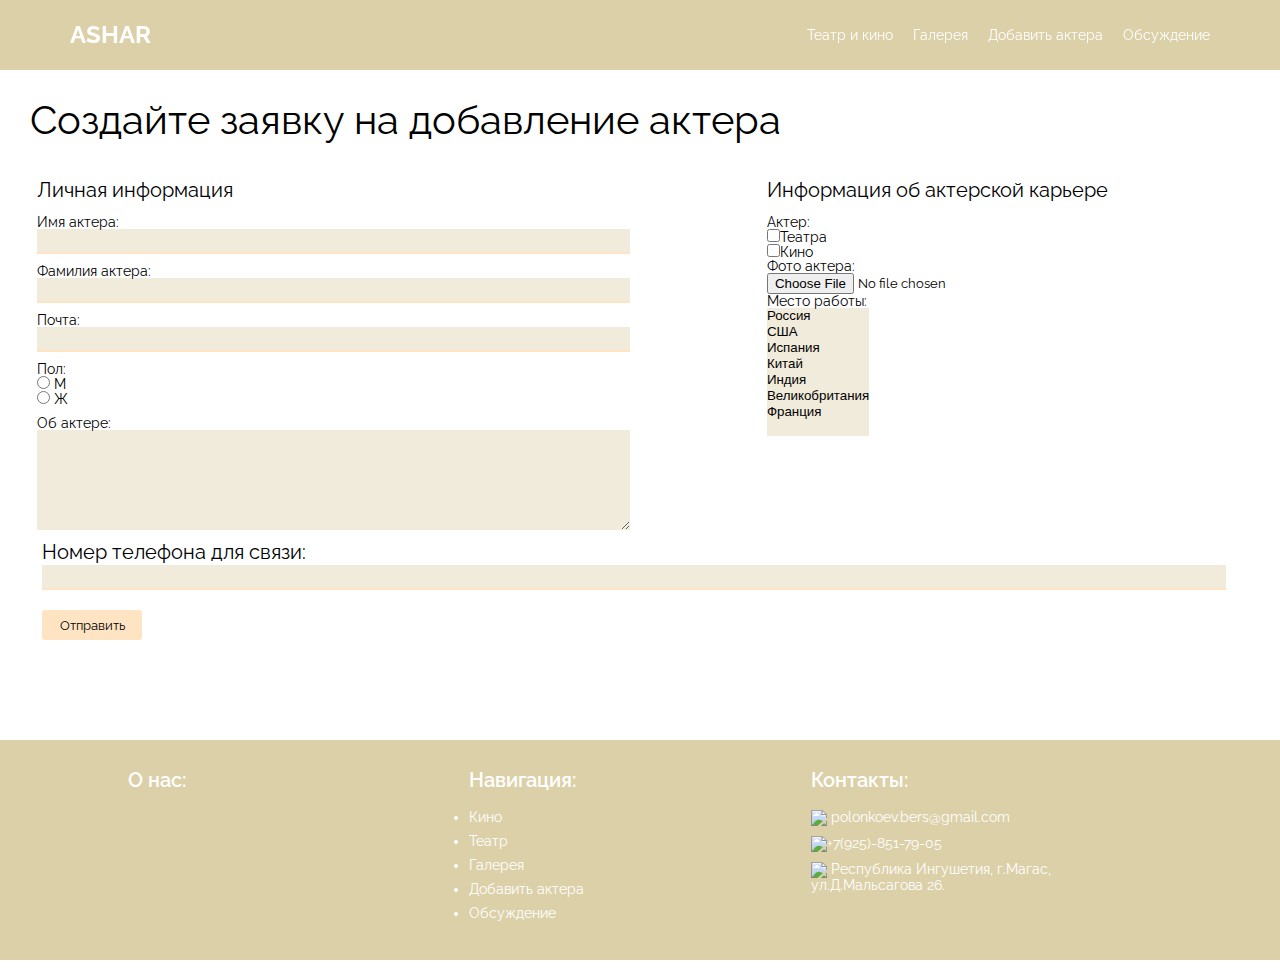
==== addActor.html @ 33b141ce "Course" ====
<!DOCTYPE html>
<html lang="en">

<head>
    <meta charset="UTF-8">
    <meta http-equiv="X-UA-Compatible" content="IE=edge">
    <meta name="viewport" content="width=device-width, initial-scale=1.0">

    <link rel="stylesheet" href="css/reset1.css">
    <link rel="stylesheet" href="css/style1.css">
    <link rel="stylesheet" href="css/form.css">
    <title>Ad actor:</title>
</head>

<body>
    <header class="header">
        <div class="header__container">
            <a href="" class="header__logo">ashar</a>
            <div class="header__menu menu">
                <div class="menu__icon">
                    <span></span>
                </div>
            </div>
            <nav class="menu__body">
                <ul class="menu__list">
                    <li><a data-goto=".content__h1.movies" href="movie.html" class="menu__link">Театр и кино</a></li>
                    <li><a data-goto=" " href="gallery.html" class="menu__link">Галерея</a></li>
                    <li><a data-goto=" " href="addActor.html" class="menu__link">Добавить актера</a></li>
                    <li><a data-goto=" " href="discussion.html" class="menu__link">Обсуждение</a></li>
                </ul>
            </nav>
        </div>
    </header>

    <main class="main">
        <div class="container">
            <div class="content">
                <h2>Создайте заявку на добавление актера</h2>
                <form action="#" class="form1" method="get" enctype="multipart/form-data" id="form">

                    <fieldset class="block1">

                        <legend>Личная информация</legend>
                        <div>
                            <label for="fio">Имя актера:</label>
                            <br>
                            <input autocomplete="off" required type="text" name="fio" placeholder="">
                        </div>
                        <div>
                            <label for="fio">Фамилия актера:</label>
                            <br>
                            <input autocomplete="off" required type="text" id="fio" name="fio" placeholder="">
                        </div>

                        <div>
                            <label autocomplete="off" for="email">Почта:</label>
                            <br>
                            <input autocomplete="off" required type="email" id="email" name="email">
                        </div>

                        <div>Пол:<br>
                            <input required type="radio" id="cb1" name="gender">
                            <label for="cb1">М</label>
                            <br>
                            <input required type="radio" id="cb2" name="gender">
                            <label for="cb2">Ж</label>
                        </div>
                        <p>Об актере:</p>
                            <textarea name="text_about_actor" cols="30" rows="10" maxlength="1000" minlength="50"
                                required></textarea>

                    </fieldset>
                    <fieldset class="block2">
                        <legend>Информация об актерской карьере</legend>
                        <p>Актер:</p>
                        <p><input type="checkbox" name="type_actor">Театра</p>
                        <p><input type="checkbox" name="type_actor2">Кино</p>

                        <p>Фото актера:</p>
                            <input type="file" name="photo">

                        <p>Место работы:</p>  
                            <select multiple required size="8" name="counry">
                                <option value="russia">Россия</option>
                                <option value="USA">США</option>
                                <option value="Spain">Испания</option>
                                <option value="china">Китай</option>
                                <option value="india">Индия</option>
                                <option value="UK">Великобритания</option>
                                <option value="France">Франция</option>
                            </select>
                    </fieldset>
                    <div class="block3">
                        <p>Номер телефона для связи:</p>
                        <input autocomplete="off" required type="tel" name="tel" pattern="[/+]*[0-9]+">

                        <br>
                        <button type="submit">Отправить</button>
                    </div>
                </form>
            </div>
        </div>
    </main>

    <footer class="footer">
        <div class="container">
            <div class="about__us">
                <h2>О нас:</h2>
                <p></p>

            </div>
            <div class="navbar">
                <h2>Навигация:</h2>
                <li><a data-goto=".mySwiper_6" href="#" class="menu__link">Кино</a></li>
                <li><a data-goto=" " href="#" class="menu__link">Театр</a></li>
                <li><a data-goto=" " href="#" class="menu__link">Галерея</a></li>
                <li><a data-goto=" " href="#" class="menu__link">Добавить актера</a></li>
                <li><a data-goto=" " href="#" class="menu__link">Обсуждение</a></li>
            </div>




            <div class="contacts">
                <h2>Контакты:</h2>
                <div class="soc__networks">
                    <div class="item">
                        <a href="mailto:polonkoev.bers@gmail.com">
                            <img src="sources/logo/mail.jpeg" height="12"> polonkoev.bers@gmail.com
                        </a>
                    </div>
                    <div class="item">
                        <a href="tel: +79258517903">
                            <img src="sources/logo/tel.png" height="12">+7(925)-851-79-05
                        </a>
                    </div>
                    <div class="item">
                        <a
                            href="https://yandex.ru/maps/213/moscow/house/ulitsa_baryshikha_12/Z04YdQFgSkQEQFtvfXR1cXxrZw==/?ll=37.360313%2C55.840083&z=15">
                            <img src="sources/logo/geo.png" height="12"> Республика Ингушетия, г.Магас,
                            ул.Д.Мальсагова
                            26.
                        </a>
                    </div>
                    <div class="item"></div>
                    <div class="item"></div>
                </div>
                <div class="adress"></div>

            </div>
        </div>
    </footer>
</body>
<script src="js/script.js"></script>

</html>
---- css/reset1.css ----
/*Обнуление*/
*{
	padding: 0;
	margin: 0;
	border: 0;
}
*,*:before,*:after{
	-moz-box-sizing: border-box;
	-webkit-box-sizing: border-box;
	box-sizing: border-box;
}
:focus,:active{outline: none;}
a:focus,a:active{outline: none;}

nav,footer,header,aside{display: block;}

html,body{
	height: 100%;
	width: 100%;
	font-size: 100%;
	line-height: 1;
	font-size: 14px;
	-ms-text-size-adjust: 100%;
	-moz-text-size-adjust: 100%;
	-webkit-text-size-adjust: 100%;
}
input,button,textarea{font-family:inherit;}

input::-ms-clear{display: none;}
button{cursor: pointer;}
button::-moz-focus-inner {padding:0;border:0;}
a, a:visited{text-decoration: none;}
a:hover{text-decoration: none;}
ul li{list-style: none;}
img{vertical-align: top;}

h1,h2,h3,h4,h5,h6{font-size:inherit;font-weight: 400;}
/*--------------------*/

.bigred{
	font-size: 20px;
	color: red;
}
---- css/style1.css ----
@import url('https://fonts.googleapis.com/css2?family=Raleway:ital,wght@1,500&display=swap');

body{
    font-family: 'Raleway', sans-serif;
    color: black;
}

body._lock{
    overflow: hidden;
}


header{
    position: fixed;
    top: 0;
    left: 0;
    width: 100%;
    z-index: 10;
    min-height: 70px;
    max-height: 3vh;
    background-color: rgba(181, 156, 75, 0.477);
    margin-bottom: 70px;
}

.header__container{
    max-width: 1200px;
    margin: 0px auto;
    display: flex;
    padding: 0px 30px;
    align-items: center;
    justify-content: space-between;
    min-height: 70px;    
}

.header__logo{
    text-transform: uppercase;
    font-weight: bold;
    font-size: 24px;
    color: #fff;
}

.footer{
    flex: 0 0 auto;
    width: 100%;
    background-color: rgba(181, 156, 75, 0.477);
    padding: 30px 0;
    margin-top: 30px;
}

.footer a{
    color: #fff;
}

.footer .container{
    width: 80%;
    display: grid;
    grid-template-columns: 1fr 1fr 1fr;
    
    color: #fff;
}

.footer h2{
    font-size: 20px;
    margin-bottom: 20px;
    font-weight: 600;
}
.footer li,
.footer .item{
    margin-bottom: 10px;
}
.menu__list > li{
    position: relative;
    margin: 0px 0px 0px 20px;
}

.menu__list > li:hover{
    text-decoration: underline;
}

.menu__link{
    color: white;
    font-style: 18px;
}

.menu__icon{
    display: none;
}

@media (min-width: 767px){
    .menu__list{
        display: flex;
        align-items: center;
    }
    .menu_list > li{
        padding: 10px 0;
    }
}


@media (max-width: 767px){
    .header__logo{
        z-index: 5;
    }
    .menu__icon{
        z-index: 5;
        display: block;
        position: relative;
        width: 30px;
        height: 18px;
        cursor: pointer;
    }

    .menu__icon span,
    .menu__icon::before,
    .menu__icon::after{
        left: 0;
        position: absolute;
        height: 10%;
        width: 100%;
        transition: all .3s ease 0s;
        background-color: #fff;

    }

    .menu__icon::before,
    .menu__icon::after{
        content: "";
    }

    .menu__icon::before{
        top: 0;
    }

    .menu__icon::after{
        bottom: 0;
    }

    .menu__icon span{
        top: 50%;
        transform: scale(1) translate(0px, -50%);
    }

    .menu__icon._active span{
        transform: scale(0) translate(0px, -50%);
    }

    .menu__icon._active::before{
        top: 50%;
        transform: rotate(-45deg) translate(0px, -50%);
    }

    .menu__icon._active::after{
        bottom: 50%;
        transform: rotate(45deg) translate(0px, 50%);
    }

    .menu__body{
        position: fixed;
        top: 0;
        left: -100%;
        width: 100%;
        height: 100%;
        background-color: rgba(0,0,0,0.9);
        padding: 100px 30px 30px 30px;

        transition: left .3s ease 0s;
        overflow: auto;
    }


    .menu__body._active{
        left: 0;
    }

    .menu__body::before{
        content:"";
        position: fixed;
        width: 100%;
        top: 0;
        left: 0;
        height: 70px;
        background-color: rgba(181, 156, 75, 0.477);
        z-index: 5;
    }

    .menu__list > li{
        margin: 0px 0px 30px 0px;
    }

    .menu_list > li:last-child{
        margin-bottom: 0;
    }

    .menu__link{
        font-size: 24px;
    } 



    .actor{
        display: flex;
        flex-direction: column;
        flex-wrap: wrap;
    }

    .about__actor{
        width: 100%;
    }
    .about__all{
        width: 100%;
        display: flex;
        justify-content: space-around;
    }

    .info__bar{
        min-height: 200px;
        background-image: url(../sources/img/backImg-Copy.jpg);
        background-size: 100% auto;
    }



    .footer .container{
        grid-template-columns: 1fr;
    }
}
















.container {
    width: 100%;
    max-width: 1985px;
    margin: 0 auto;
    height: 100%;
    
}


.main{
    margin-top: 70px;
    width: 100%;
    /* padding: 0 5vh; */
}

.content__h1{
    font-size: 60px;
    text-align: center;
    margin-top: 30px;
    text-decoration: underline;
}


.info__bar{
    min-height: 450px;
    max-height: 500px;
    margin-top: 100px;
    /* background-color: aqua; */
    /* opacity: 0.5; */

    background-image: url("../sources/img/backImg.jpg");
    background-size:100% auto ;
    background-repeat: no-repeat;
    text-align: right;
    font-size: 25px;
    line-height: 2;
    font-weight: bold;
    color: #fff;
    overflow: hidden;
}

.info__bar > p{
    font-size: 25px;
}

.info__bar > h2{
    font-size: 30px;
}





.swiper{
    z-index: 2;
    width: 45vh;
    height: 100%;
    margin: 0 50px;

}

.swiper_locked{
    z-index: -20;
}

.swiper-slide{
    text-align: center;
    font-size: 18px;
    /* background-color: aliceblue; */
    display: flex;
    justify-content: center;
    align-items: center;
    
    border: hidden;
    border-radius: 15px;
    
}
.swiper-slide img{
    height: 65vh;
    width: 100%;
    border: hidden;
    border-radius: 15px;
    object-fit: cover;
}
  
.swiper-slide .description{
    padding: 5px;
    border: hidden;
    width: 80%;
    border-radius: 15px;
    background-color: rgba(255,255,255,0.5);
    position: absolute;
    
    bottom: 8%;
}

.swiper-slide .description__top{
    margin-bottom: 10%;
    
}

.swiper-slide .description__more{
    text-decoration: underline;
}

.swiper-slide .to_blur{
    filter: blur(15px);
}
  
.swiper-button-next, .swiper-rtl .swiper-button-prev{
    right: -20px !important;
    width: 50%;
    margin-top: 40%;
    /* left: auto; */
  
}
.swiper-button-prev, .swiper-rtl .swiper-button-next{
    left: -20px !important;
    width: 50%;
    margin-top: 40%;
    /* right: auto; */
}
  
.swipe_main{
    margin-top: 10vh;
}
  
.button{
    opacity: 0;
}
  
.content .swiper_wrapper{
    display: flex;
    width: 100%;
    justify-content: space-around;
    flex-wrap: wrap;
    padding: 0 15px;
    padding-bottom: 20px;
}

.content__h1.movies, .swiper_wrapper{
    background-color: rgba(173, 216, 230,0.5);
}
  
@media (max-width: 600px) {
    .button{
        opacity: 0;
    }
}

.theatre__wrapper{
    display: grid;
}

.theatre__wrapper .img__wrapper{
    height: 65vh;
}

.theatre__wrapper img{
    height: 100%;
}

.theatre__wrapper .actor{
    margin-top: 70px;
    width: 70%;
    display: flex;
    justify-content: space-around;
}

.actor:nth-child(odd){
    flex-direction: row-reverse;
}

.actors{
    display: flex;
    flex-direction: column;
    align-items:center;
}

.actor{
    display: flex;
    grid-template-columns: space-around;
}

.about__actor{
    width: 50%;   
    display: grid;
    grid-template-columns: 1fr 1fr;
    grid-template-rows: 90px auto;
}

.about__actor .name__theatre{
    grid-column: 1/3;
    grid-row: 1;
}

.about__actor .bio__theatre{
    grid-column: 1/1;
    grid-row: 2;
}

.about__actor .rewards__theatre{

    grid-column: 2/2;
    grid-row: 2;
    width: 100%;
}


.about__actor h2{
    font-size: 50px;
    margin-bottom: 20px;
}

.about__actor h3{
    font-size: 30px;
    margin-bottom: 20px;
}

.bio__theatre{
    display: flex;
    flex-direction: row;
    margin-right: 10px;
}

.about__all{
    display: flex;
    justify-content: start;
    text-align: center;
    margin-bottom: 10px;
}


.about__all > div{
    
    margin-right: 20%;
}

.about__right{
    text-align: left;
}



/* Модалные окна */

.btn {
	border: none;
	cursor: pointer;
	background-color: #000;
    font-size: 18px;
	/* color: #fff; */
	/* padding: 10px; */
}

.modal-overlay {
	position: fixed;
	left: 0;
	top: 0;
	right: 0;
	bottom: 0;
	background-color: rgba(0, 0, 0, 0.7);
	display: flex;
	align-items: center;
	justify-content: center;
	height: 100vh;
	width: 100%;
	opacity: 0;
	visibility: hidden;
	transition: all 0.3s ease-in-out;
}

.modal {
	/* background-color: #fff; */
	width: 80%;
	height: 80%;
	display: flex;
	align-items: center;
	justify-content: center;
	display: none;
    




}

.modal__content{
    background-color: #fff;
    width: 100%;
    height: 100%;
    border: none;
    border-radius: 15px;

    display: flex;
}

.img__modal__wrap{
    height: 100%;
    width: 33%;
}

.img__modal__wrap img{
    height: 100%;   
    width: 100%; 
    border: none;
    border-top-left-radius: 15px;
    border-bottom-left-radius: 15px;
}

.modal-overlay--visible {
	opacity: 1;
	visibility: visible;
	transition: all 0.3s ease-in-out;
}

.modal--visible {
	display: block;
}

.modal__info{
    height: 100%;
    width: 67%;
    
}

.modal__h1{
    text-align: center;
    font-size: 50px;
    margin-bottom: 30px;
    margin-top: 30px;
}

.bio__wrapper{
    display: flex;
    height: 70%;

}

.bio{
    height: 100%;
    width: 60%;
    display: flex;
    justify-content: space-around;
    margin: 15px;
    
    border-right: solid #000;
}

.bio__wrapper p{
    line-height: 2.5;
    font-size: 17px;
    
}

.bio__wrapper p::first-line{
    font-size: 30px;
}

.pre, .post{
    margin-top: 15px;
}

.rewards{
    height: 100%;
    width: 40%;
    /* background-color: gray; */

    margin-top: 30px;
    padding-right: 40px;
}
---- css/form.css ----
.forms{
	background: rgba(181, 156, 75, 0.2);
	margin-top: 30px;
	color: white;
}
.form1{
	display: grid;
	grid-template-columns: 60% 40%;
	grid-template-rows: 1tr auto;
	grid-template-areas: "block1 block2" "block3 block3";

}
.form1[type="radio"]{
	background-color: rgba(181, 156, 75, 0.2);

}
.form1 input[type="checkbox"]{
	background-color: rgba(181, 156, 75, 0.2);

}

.form1 select{
	background-color: rgba(181, 156, 75, 0.2);
	color: black;
	border-color: bisque;
	border-radius: 0;
	border-width: 2px;

}

.form1 input[type="file"]:hover{
	cursor: pointer;
}

.form1 select option:checked{
	background-color: #008080;
	margin: 1px;

	color: black;

}
.form1 .block3{
	margin-left: 1%;
}
.form1 .block3 p{
    margin-top: 10px;
	margin-bottom: 3px;
    font-size: 20px;
}

.form1 .block3 button{
	margin-top: 20px;
	margin-bottom: 30px;
	height: 30px;
	width: 100px;
	background-color: bisque;
	border-style: none;
	border-radius: 3px;
}
.form1 .block1,
.form1 .block2{
	width: 90%;
	margin-left: 1%;

}
.form1 .block2{
	margin-right: 2%;
	
	border-color: bisque;
}
.forms h2{
	text-align: center;
}




.form1 .block1{
	grid-area: block1;
	border-color: bisque;
	
	
}

.form1 .block2{
	grid-area: block2;


}

.form1 .block3{
	grid-area: block3;
}

.form1 input[type="tel"],
.form1 input[type="password"]
{
	border: none;
	border-bottom: 2px solid bisque;
	background-color:rgba(181, 156, 75, 0.2);
	color: white;
	transition: 0.5s;
	height: 25px;
	width: 98%;
}

.form1 input[type="text"],
.form1 input[type="email"]
{
	border: none;
	border-bottom: 2px solid bisque;
	background-color:rgba(181, 156, 75, 0.2);
	color: white;
	transition: 0.7s;
	height: 25px;
	width: 90%;
}
.form1 input[type="password"],
.form1 input[type="text-align"]
{
	transition-duration: 0.7s;
}
form input:focus,textarea:focus{
	background-color: white;
	
}
.form1 textarea{
	width: 90%;
	height: 100px;
	background-color:rgba(181, 156, 75, 0.2);
	border-color: bisque;
	border-width: 2px;
	color: white;
	transition: 0.7s;

}
.form1 textarea:focus{
	
	background-color: bisque;
	border-width: 2px;
	color: black;


}
.form1 input[type="tel"]:focus,
.form1 input[type="password"]:focus,
.form1 input[type="text"]:focus,
.form1 input[type="email"]:focus
{
	border: none;
	border-bottom: 2px solid bisque;
	background-color:bisque;
	color: black;
}
@media (max-width: 1001px) and (min-width: 770px){
	.form1{
		
		grid-template-columns: 47% 47% ;
	}
	.content1{
		grid-template-columns: 1fr 1fr;
		grid-template-rows: auto auto;
		grid-template-areas: "log not" "nav nav" ;

	}
	aside{
		font-size: 23px;
	}
	.log{
		grid-area: log;
	}
	.notif{
		grid-area: notif;
	}
	.content{
		
		grid-area: nav;
		width: 97%;

	}
	.content div{
		margin-left: 50%;
		width: 555px;
		transform: translateX(-50%);
	}
}

.content{
    padding: 30px;
}

.content h2{
    font-size: 40px;
    margin-bottom: 40px;
}


legend{
    font-size: 20px;
    margin-bottom: 15px;
}

form div{
    margin-bottom: 10px;
}
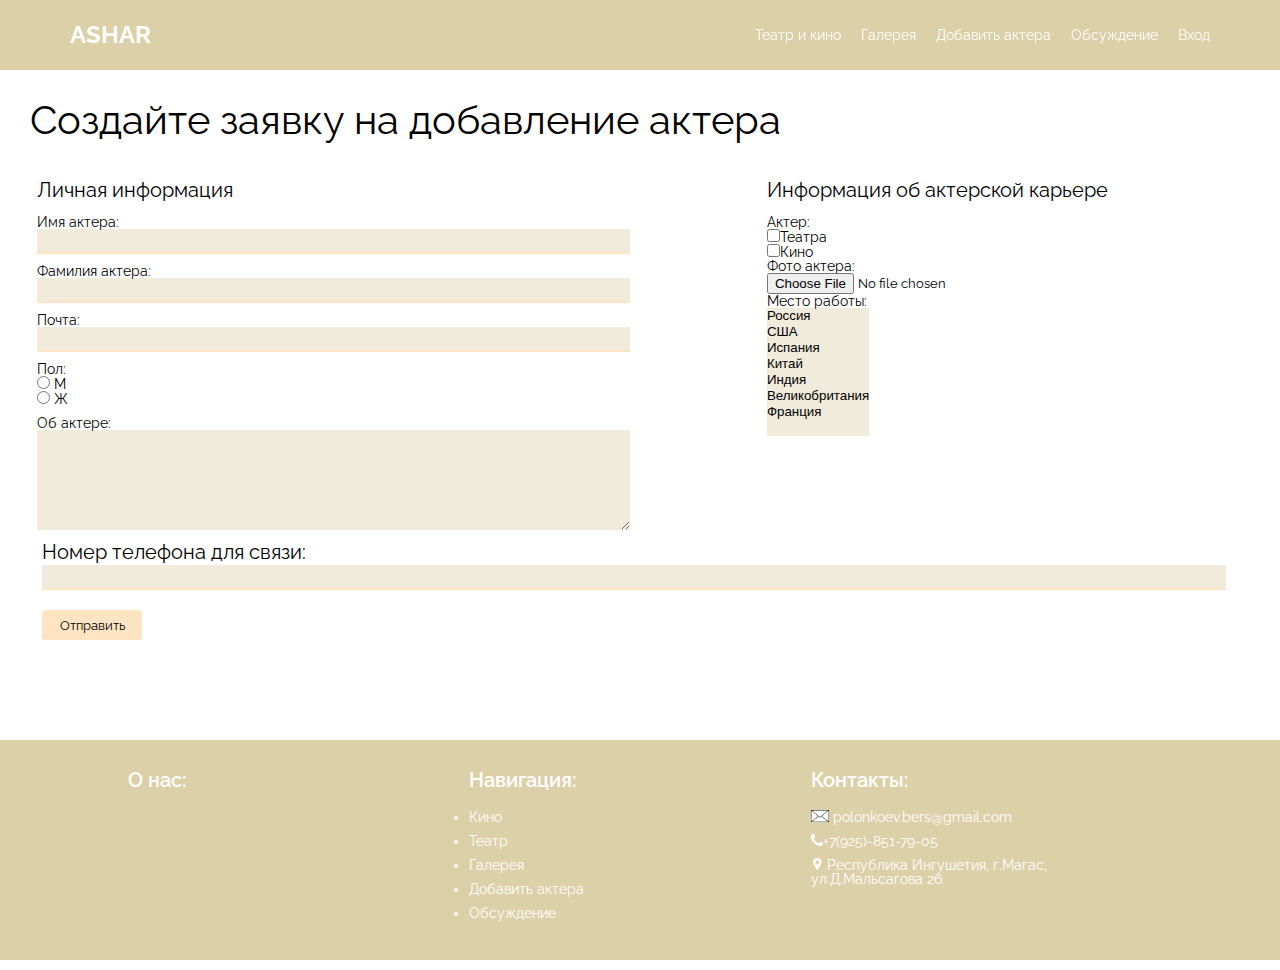
==== commit 17d2df85: "Commit 4" ====
--- a/addActor.html
+++ b/addActor.html
@@ -13,7 +13,7 @@
 </head>
 
 <body>
-    <header class="header">
+    <header class="header" >
         <div class="header__container">
             <a href="" class="header__logo">ashar</a>
             <div class="header__menu menu">
@@ -23,10 +23,11 @@
             </div>
             <nav class="menu__body">
                 <ul class="menu__list">
-                    <li><a data-goto=".content__h1.movies" href="movie.html" class="menu__link">Театр и кино</a></li>
+                    <li><a data-goto=".content__h1.movies" href="index.html" class="menu__link">Театр и кино</a></li>
                     <li><a data-goto=" " href="gallery.html" class="menu__link">Галерея</a></li>
                     <li><a data-goto=" " href="addActor.html" class="menu__link">Добавить актера</a></li>
                     <li><a data-goto=" " href="discussion.html" class="menu__link">Обсуждение</a></li>
+                    <li><a data-goto=" " href="login.html" class="menu__link">Вход</a></li>
                 </ul>
             </nav>
         </div>
--- a/css/style1.css
+++ b/css/style1.css
@@ -39,6 +39,10 @@
     color: #fff;
 }
 
+.footer .about__us{
+    width: 50%;
+}
+
 .footer{
     flex: 0 0 auto;
     width: 100%;
@@ -94,6 +98,11 @@
     .menu_list > li{
         padding: 10px 0;
     }
+
+    .actor:nth-child(odd){
+        flex-direction: row-reverse;
+    }
+
 }
 
 
@@ -180,6 +189,7 @@
         left: 0;
         height: 70px;
         background-color: rgba(181, 156, 75, 0.477);
+
         z-index: 5;
     }
 
@@ -203,8 +213,11 @@
         flex-wrap: wrap;
     }
 
+
     .about__actor{
         width: 100%;
+        display: grid;
+        grid-template-columns: 1fr;
     }
     .about__all{
         width: 100%;
@@ -324,7 +337,8 @@
     border-radius: 15px;
     object-fit: cover;
 }
-  
+ 
+
 .swiper-slide .description{
     padding: 5px;
     border: hidden;
@@ -337,7 +351,9 @@
 }
 
 .swiper-slide .description__top{
-    margin-bottom: 10%;
+    margin-bottom: 15%;
+    max-height: 75%;
+    overflow: hidden;
     
 }
 
@@ -404,14 +420,13 @@
 
 .theatre__wrapper .actor{
     margin-top: 70px;
-    width: 70%;
+    width: 100%;
     display: flex;
     justify-content: space-around;
-}
-
-.actor:nth-child(odd){
-    flex-direction: row-reverse;
-}
+    background-color: rgb(161, 214, 214);
+}
+
+
 
 .actors{
     display: flex;
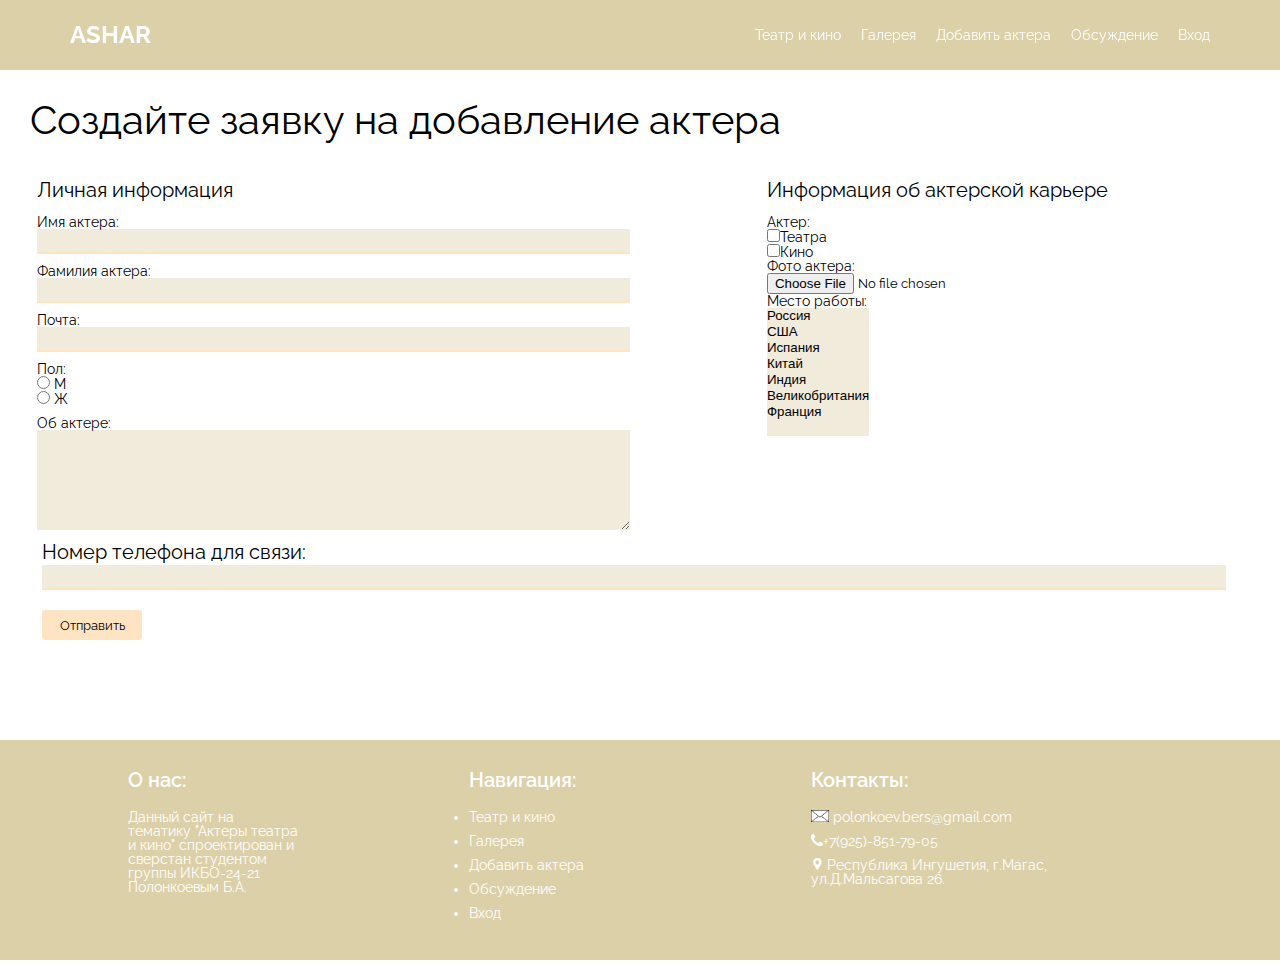
==== commit 8d14d974: "Commit 4" ====
--- a/addActor.html
+++ b/addActor.html
@@ -107,21 +107,17 @@
         <div class="container">
             <div class="about__us">
                 <h2>О нас:</h2>
-                <p></p>
+                <p>Данный сайт на тематику "Актеры театра и кино" спроектирован и сверстан студентом группы ИКБО-24-21 Полонкоевым Б.А.</p>
 
             </div>
             <div class="navbar">
                 <h2>Навигация:</h2>
-                <li><a data-goto=".mySwiper_6" href="#" class="menu__link">Кино</a></li>
-                <li><a data-goto=" " href="#" class="menu__link">Театр</a></li>
-                <li><a data-goto=" " href="#" class="menu__link">Галерея</a></li>
-                <li><a data-goto=" " href="#" class="menu__link">Добавить актера</a></li>
-                <li><a data-goto=" " href="#" class="menu__link">Обсуждение</a></li>
+                <li><a data-goto=".content__h1.movies" href="index.html" class="menu__link">Театр и кино</a></li>
+                <li><a data-goto=" " href="gallery.html" class="menu__link">Галерея</a></li>
+                <li><a data-goto=" " href="addActor.html" class="menu__link">Добавить актера</a></li>
+                <li><a data-goto=" " href="discussion.html" class="menu__link">Обсуждение</a></li>
+                <li><a data-goto=" " href="login.html" class="menu__link">Вход</a></li>
             </div>
-
-
-
-
             <div class="contacts">
                 <h2>Контакты:</h2>
                 <div class="soc__networks">
@@ -138,13 +134,10 @@
                     <div class="item">
                         <a
                             href="https://yandex.ru/maps/213/moscow/house/ulitsa_baryshikha_12/Z04YdQFgSkQEQFtvfXR1cXxrZw==/?ll=37.360313%2C55.840083&z=15">
-                            <img src="sources/logo/geo.png" height="12"> Республика Ингушетия, г.Магас,
-                            ул.Д.Мальсагова
+                            <img src="sources/logo/geo.png" height="12"> Республика Ингушетия, г.Магас, ул.Д.Мальсагова
                             26.
                         </a>
                     </div>
-                    <div class="item"></div>
-                    <div class="item"></div>
                 </div>
                 <div class="adress"></div>
 
--- a/css/style1.css
+++ b/css/style1.css
@@ -106,151 +106,18 @@
 }
 
 
-@media (max-width: 767px){
-    .header__logo{
-        z-index: 5;
-    }
-    .menu__icon{
-        z-index: 5;
-        display: block;
-        position: relative;
-        width: 30px;
-        height: 18px;
-        cursor: pointer;
-    }
-
-    .menu__icon span,
-    .menu__icon::before,
-    .menu__icon::after{
-        left: 0;
-        position: absolute;
-        height: 10%;
-        width: 100%;
-        transition: all .3s ease 0s;
-        background-color: #fff;
-
-    }
-
-    .menu__icon::before,
-    .menu__icon::after{
-        content: "";
-    }
-
-    .menu__icon::before{
-        top: 0;
-    }
-
-    .menu__icon::after{
-        bottom: 0;
-    }
-
-    .menu__icon span{
-        top: 50%;
-        transform: scale(1) translate(0px, -50%);
-    }
-
-    .menu__icon._active span{
-        transform: scale(0) translate(0px, -50%);
-    }
-
-    .menu__icon._active::before{
-        top: 50%;
-        transform: rotate(-45deg) translate(0px, -50%);
-    }
-
-    .menu__icon._active::after{
-        bottom: 50%;
-        transform: rotate(45deg) translate(0px, 50%);
-    }
-
-    .menu__body{
-        position: fixed;
-        top: 0;
-        left: -100%;
-        width: 100%;
-        height: 100%;
-        background-color: rgba(0,0,0,0.9);
-        padding: 100px 30px 30px 30px;
-
-        transition: left .3s ease 0s;
-        overflow: auto;
-    }
-
-
-    .menu__body._active{
-        left: 0;
-    }
-
-    .menu__body::before{
-        content:"";
-        position: fixed;
-        width: 100%;
-        top: 0;
-        left: 0;
-        height: 70px;
-        background-color: rgba(181, 156, 75, 0.477);
-
-        z-index: 5;
-    }
-
-    .menu__list > li{
-        margin: 0px 0px 30px 0px;
-    }
-
-    .menu_list > li:last-child{
-        margin-bottom: 0;
-    }
-
-    .menu__link{
-        font-size: 24px;
-    } 
-
-
-
-    .actor{
-        display: flex;
-        flex-direction: column;
-        flex-wrap: wrap;
-    }
-
-
-    .about__actor{
-        width: 100%;
-        display: grid;
-        grid-template-columns: 1fr;
-    }
-    .about__all{
-        width: 100%;
-        display: flex;
-        justify-content: space-around;
-    }
-
-    .info__bar{
-        min-height: 200px;
-        background-image: url(../sources/img/backImg-Copy.jpg);
-        background-size: 100% auto;
-    }
-
-
-
-    .footer .container{
-        grid-template-columns: 1fr;
-    }
-}
-
-
-
-
-
-
-
-
-
-
-
-
-
-
+body::-webkit-scrollbar {
+    width: 10px;
+}
+body::-webkit-scrollbar-track {
+    background: #fff;
+}
+body::-webkit-scrollbar-thumb {   
+    background-color: rgba(181, 156, 75, 0.477);;  
+}
+body::-webkit-scrollbar-thumb:hover{
+    background-color: bisque;
+}
 
 
 .container {
@@ -271,7 +138,7 @@
 .content__h1{
     font-size: 60px;
     text-align: center;
-    margin-top: 30px;
+    /* margin-top: 30px; */
     text-decoration: underline;
 }
 
@@ -353,7 +220,7 @@
 .swiper-slide .description__top{
     margin-bottom: 15%;
     max-height: 75%;
-    overflow: hidden;
+    overflow:auto;
     
 }
 
@@ -420,7 +287,7 @@
 
 .theatre__wrapper .actor{
     margin-top: 70px;
-    width: 100%;
+    width: 100vw;
     display: flex;
     justify-content: space-around;
     background-color: rgb(161, 214, 214);
@@ -432,11 +299,6 @@
     display: flex;
     flex-direction: column;
     align-items:center;
-}
-
-.actor{
-    display: flex;
-    grid-template-columns: space-around;
 }
 
 .about__actor{
@@ -509,6 +371,8 @@
 	/* color: #fff; */
 	/* padding: 10px; */
 }
+
+
 
 .modal-overlay {
 	position: fixed;
@@ -520,7 +384,7 @@
 	display: flex;
 	align-items: center;
 	justify-content: center;
-	height: 100vh;
+	height: 100%;
 	width: 100%;
 	opacity: 0;
 	visibility: hidden;
@@ -590,28 +454,33 @@
 
 .bio__wrapper{
     display: flex;
+    justify-content: space-around;
     height: 70%;
 
+}
+
+.bio__wrapper p{
+    line-height: 2.5;
+    font-size: .5hv;
+    
 }
 
 .bio{
     height: 100%;
-    width: 60%;
-    display: flex;
-    justify-content: space-around;
-    margin: 15px;
+    width: 70%;
+    display: flex;
+    /* justify-content: center; */
+    margin-left: 5px;
     
     border-right: solid #000;
-}
-
-.bio__wrapper p{
-    line-height: 2.5;
-    font-size: 17px;
-    
-}
+    overflow: scroll;
+    
+}
+
+
 
 .bio__wrapper p::first-line{
-    font-size: 30px;
+    font-size: 20px;
 }
 
 .pre, .post{
@@ -624,5 +493,266 @@
     /* background-color: gray; */
 
     margin-top: 30px;
+    margin-left: 25px;
     padding-right: 40px;
-}
+    overflow: scroll;
+
+}
+
+
+
+@media (max-width: 767px){
+    .header__logo{
+        z-index: 5;
+    }
+    .menu__icon{
+        z-index: 5;
+        display: block;
+        position: relative;
+        width: 30px;
+        height: 18px;
+        cursor: pointer;
+    }
+
+    .menu__icon span,
+    .menu__icon::before,
+    .menu__icon::after{
+        left: 0;
+        position: absolute;
+        height: 10%;
+        width: 100%;
+        transition: all .3s ease 0s;
+        background-color: #fff;
+
+    }
+
+    .menu__icon::before,
+    .menu__icon::after{
+        content: "";
+    }
+
+    .menu__icon::before{
+        top: 0;
+    }
+
+    .menu__icon::after{
+        bottom: 0;
+    }
+
+    .menu__icon span{
+        top: 50%;
+        transform: scale(1) translate(0px, -50%);
+    }
+
+    .menu__icon._active span{
+        transform: scale(0) translate(0px, -50%);
+    }
+
+    .menu__icon._active::before{
+        top: 50%;
+        transform: rotate(-45deg) translate(0px, -50%);
+    }
+
+    .menu__icon._active::after{
+        bottom: 50%;
+        transform: rotate(45deg) translate(0px, 50%);
+    }
+
+    .menu__body{
+        position: fixed;
+        top: 0;
+        left: -100%;
+        width: 100%;
+        height: 100%;
+        background-color: rgba(0,0,0,0.9);
+        padding: 100px 30px 30px 30px;
+
+        transition: left .3s ease 0s;
+        overflow: auto;
+    }
+
+
+    .menu__body._active{
+        left: 0;
+    }
+
+    .menu__body::before{
+        content:"";
+        position: fixed;
+        width: 100%;
+        top: 0;
+        left: 0;
+        height: 70px;
+        background-color: rgba(181, 156, 75, 0.477);
+
+        z-index: 5;
+    }
+
+    .menu__list > li{
+        margin: 0px 0px 30px 0px;
+    }
+
+    .menu_list > li:last-child{
+        margin-bottom: 0;
+    }
+
+    .menu__link{
+        font-size: 24px;
+    } 
+
+
+
+    .actor{
+        display: flex;
+        min-height: 65vh;
+        /* flex-direction: column; */
+        flex-wrap: wrap;
+        width: 100vw;
+        padding-bottom: 30px;
+        padding-top: 30px;
+    }
+
+    .actor .img__wrapper{
+        height: 150px;
+    }
+
+
+    .about__actor{
+        width: 100vw;
+        display: flex;
+        flex-direction: column;
+        text-align: center;
+        /* align-content: space-between; */
+    }
+
+    .about__actor > div{
+        margin-bottom: 30px;
+        
+    }
+
+    .bio__theatre{
+        text-align: left;
+        display: flex;
+        justify-content: center;
+    }
+
+    .bio__theatre > p{
+        margin: 0 10px;
+        line-height: 1.5;
+        font-size: 15px;
+    }
+    .about__all{
+        width: 100%;
+        display: flex;
+        justify-content: space-around;
+    }
+
+    .bio__wrapper p::first-line{
+        font-size: 20px;
+    }
+
+    .info__bar{
+        min-height: 200px;
+        background-image: url(../sources/img/backImg-Copy.jpg);
+        background-size: 100% auto;
+    }
+
+
+
+    .footer .container{
+        grid-template-columns: 1fr;
+        /* width: 100%; */
+        text-align: center;
+        
+        font-size: 20px;
+    }
+
+    .footer .container > div{
+        margin-bottom: 40px;
+    }
+
+    .footer h2{
+        font-size: 30px;
+    }
+
+    .footer .about__us{
+        width: 100%;
+        margin-bottom: 25px;
+        text-align: center;
+    }
+
+    
+    .footer .container .contacts .soc__networks .item{
+        margin-top: 10px;
+    }
+
+    .footer .contacts div a{
+        font-size: 20px;
+    }
+
+
+    .footer .navbar li{
+        font-size: 15px;
+        text-align: left;
+        margin-left: 30%;
+    }
+
+    .modal{
+        width: 90%;
+    }
+
+    .modal__content{
+        flex-direction: column;
+        align-items:center;
+        /* height: 10vh; */
+        height: 100%;
+    }
+
+    
+    .bio__wrapper{
+        height: 70%;
+        width: 100%;
+        justify-content:space-between;
+    }
+
+
+    .rewards{
+        /* height: 500px; */
+        height: 65%;
+        width: 35%;
+        overflow: scroll;
+        padding-right: 10px;
+        margin-left: 10px;
+    }
+
+    .pre, .post{
+        margin-top: 0px;
+    }
+    .bio{
+        height: 65%;
+        margin-right: 30px;
+        width: 70%;
+        justify-content: space-between;
+        border-right: none;
+    }
+
+    .modal__info{
+        width: 90%;
+        height: 70%;
+    }
+
+    .description__top{
+        overflow: scroll;
+    }
+
+    
+
+    
+}
+
+.interlayer{
+    width: 100%;
+    height: 40vh;
+}
+
+
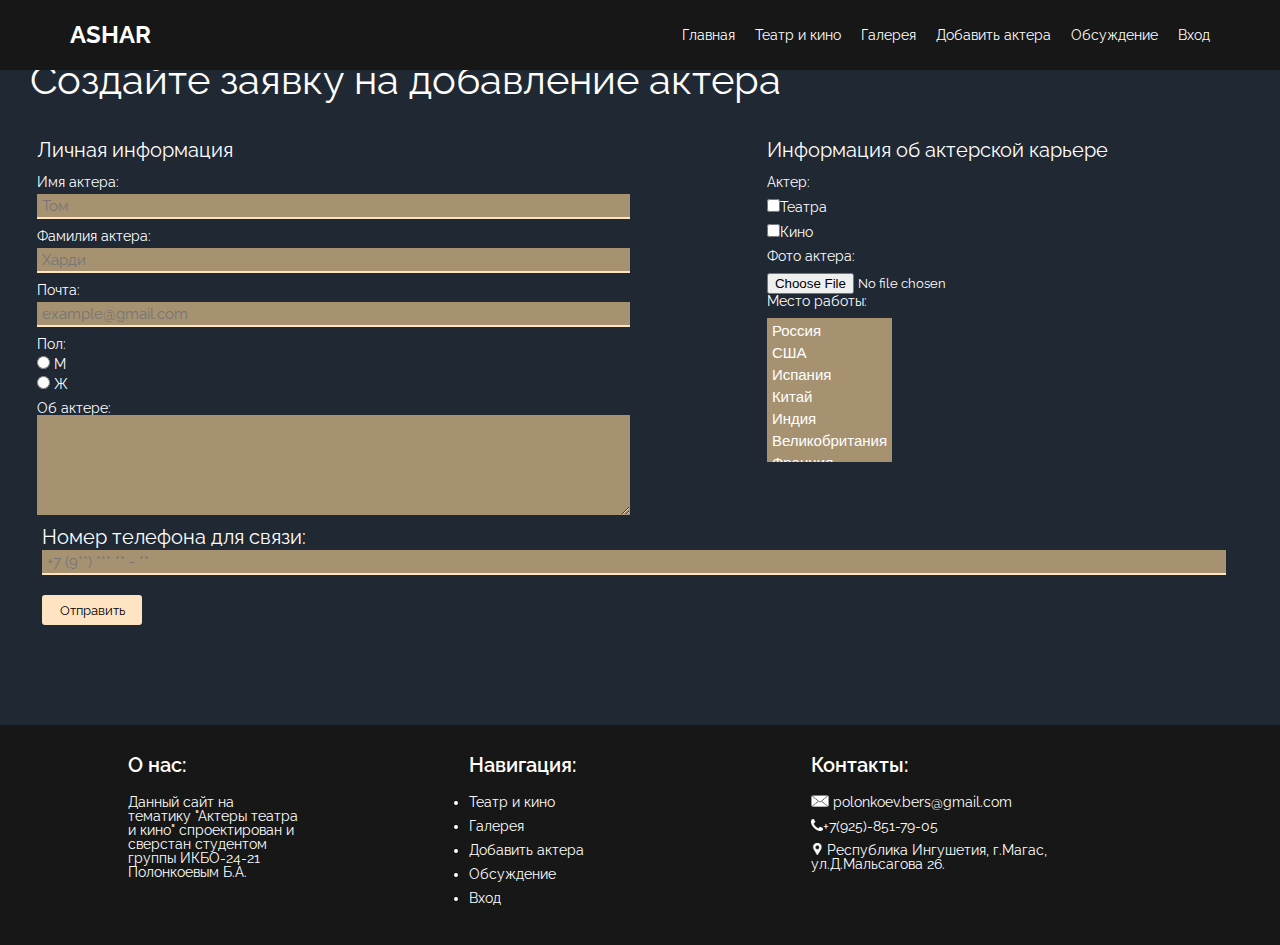
==== commit 7242c527: "123" ====
--- a/addActor.html
+++ b/addActor.html
@@ -15,7 +15,7 @@
 <body>
     <header class="header" >
         <div class="header__container">
-            <a href="" class="header__logo">ashar</a>
+            <a href="index.html" class="header__logo">ashar</a>
             <div class="header__menu menu">
                 <div class="menu__icon">
                     <span></span>
@@ -23,6 +23,8 @@
             </div>
             <nav class="menu__body">
                 <ul class="menu__list">
+                    <li><a data-goto="" href="preindex.html" class="menu__link">Главная</a></li>
+
                     <li><a data-goto=".content__h1.movies" href="index.html" class="menu__link">Театр и кино</a></li>
                     <li><a data-goto=" " href="gallery.html" class="menu__link">Галерея</a></li>
                     <li><a data-goto=" " href="addActor.html" class="menu__link">Добавить актера</a></li>
@@ -45,18 +47,18 @@
                         <div>
                             <label for="fio">Имя актера:</label>
                             <br>
-                            <input autocomplete="off" required type="text" name="fio" placeholder="">
+                            <input placeholder="Том" autocomplete="off" required type="text" name="fio" placeholder="">
                         </div>
                         <div>
                             <label for="fio">Фамилия актера:</label>
                             <br>
-                            <input autocomplete="off" required type="text" id="fio" name="fio" placeholder="">
+                            <input placeholder="Харди" autocomplete="off" required type="text" id="fio" name="fio" placeholder="">
                         </div>
 
                         <div>
                             <label autocomplete="off" for="email">Почта:</label>
                             <br>
-                            <input autocomplete="off" required type="email" id="email" name="email">
+                            <input placeholder="example@gmail.com" autocomplete="off" required type="email" id="email" name="email">
                         </div>
 
                         <div>Пол:<br>
@@ -93,7 +95,7 @@
                     </fieldset>
                     <div class="block3">
                         <p>Номер телефона для связи:</p>
-                        <input autocomplete="off" required type="tel" name="tel" pattern="[/+]*[0-9]+">
+                        <input placeholder="+7 (9**) *** ** - **" autocomplete="off" required type="tel" name="tel" pattern="[/+]*[0-9]+">
 
                         <br>
                         <button type="submit">Отправить</button>
@@ -133,7 +135,7 @@
                     </div>
                     <div class="item">
                         <a
-                            href="https://yandex.ru/maps/213/moscow/house/ulitsa_baryshikha_12/Z04YdQFgSkQEQFtvfXR1cXxrZw==/?ll=37.360313%2C55.840083&z=15">
+                        href="https://yandex.ru/maps/-/CCUniXA59D">
                             <img src="sources/logo/geo.png" height="12"> Республика Ингушетия, г.Магас, ул.Д.Мальсагова
                             26.
                         </a>
--- a/css/style1.css
+++ b/css/style1.css
@@ -2,7 +2,7 @@
 
 body{
     font-family: 'Raleway', sans-serif;
-    color: black;
+    background-color: #1F2833;
 }
 
 body._lock{
@@ -18,7 +18,7 @@
     z-index: 10;
     min-height: 70px;
     max-height: 3vh;
-    background-color: rgba(181, 156, 75, 0.477);
+    background-color: #171717;
     margin-bottom: 70px;
 }
 
@@ -46,7 +46,7 @@
 .footer{
     flex: 0 0 auto;
     width: 100%;
-    background-color: rgba(181, 156, 75, 0.477);
+    background-color: #171717;
     padding: 30px 0;
     margin-top: 30px;
 }
@@ -91,6 +91,7 @@
 }
 
 @media (min-width: 767px){
+
     .menu__list{
         display: flex;
         align-items: center;
@@ -102,7 +103,6 @@
     .actor:nth-child(odd){
         flex-direction: row-reverse;
     }
-
 }
 
 
@@ -117,6 +117,15 @@
 }
 body::-webkit-scrollbar-thumb:hover{
     background-color: bisque;
+}
+
+
+colors{
+    color: #c7493a;
+    color: #a33327;
+    color: #5CDB95;
+    color: #171717;
+    color: #379683;
 }
 
 
@@ -130,7 +139,7 @@
 
 
 .main{
-    margin-top: 70px;
+    margin-top: 30px;
     width: 100%;
     /* padding: 0 5vh; */
 }
@@ -252,6 +261,7 @@
   
 .button{
     opacity: 0;
+
 }
   
 .content .swiper_wrapper{
@@ -259,13 +269,14 @@
     width: 100%;
     justify-content: space-around;
     flex-wrap: wrap;
-    padding: 0 15px;
+
     padding-bottom: 20px;
 }
 
 .content__h1.movies, .swiper_wrapper{
-    background-color: rgba(173, 216, 230,0.5);
-}
+    /* background-color: rgba(173, 216, 230,0.5); */
+}
+
   
 @media (max-width: 600px) {
     .button{
@@ -273,24 +284,46 @@
     }
 }
 
+.main__img{
+    width: 100%;
+    height: 105vh;
+}
+
+.header__img{
+    width: 100%;
+    height: 100%;
+
+}
+
+
 .theatre__wrapper{
     display: grid;
 }
 
 .theatre__wrapper .img__wrapper{
+    
+    /* overflow: hidden; */
+}
+
+.theatre__wrapper img{
+    border: hidden;
+    border-radius: 10px;
+    height: 100%;
     height: 65vh;
-}
-
-.theatre__wrapper img{
-    height: 100%;
+    transition-duration:0.5s ;
+
+}
+
+.theatre__wrapper img:hover{
+    transform: scale(1.15);
 }
 
 .theatre__wrapper .actor{
     margin-top: 70px;
-    width: 100vw;
-    display: flex;
-    justify-content: space-around;
-    background-color: rgb(161, 214, 214);
+    width: 100%;
+    display: flex;
+    justify-content: space-evenly;
+    /* background-color: rgb(161, 214, 214); */
 }
 
 
@@ -302,7 +335,11 @@
 }
 
 .about__actor{
-    width: 50%;   
+    min-width: 20%;
+    padding: 20px;
+    border: hidden;
+    border-radius: 10px;   
+    background-color: #253345;
     display: grid;
     grid-template-columns: 1fr 1fr;
     grid-template-rows: 90px auto;
@@ -399,6 +436,7 @@
 	align-items: center;
 	justify-content: center;
 	display: none;
+    margin-top: 50px;
     
 
 
@@ -583,7 +621,7 @@
         top: 0;
         left: 0;
         height: 70px;
-        background-color: rgba(181, 156, 75, 0.477);
+        background-color: red;
 
         z-index: 5;
     }
@@ -599,6 +637,8 @@
     .menu__link{
         font-size: 24px;
     } 
+
+
 
 
 
@@ -613,7 +653,8 @@
     }
 
     .actor .img__wrapper{
-        height: 150px;
+        height: 300px;
+        margin-bottom: 10px;
     }
 
 
@@ -625,6 +666,11 @@
         /* align-content: space-between; */
     }
 
+    .theatre__wrapper .actor .img__wrapper{
+        height: 65vh;
+
+    }
+
     .about__actor > div{
         margin-bottom: 30px;
         
@@ -660,6 +706,7 @@
 
 
     .footer .container{
+        width: 100%;
         grid-template-columns: 1fr;
         /* width: 100%; */
         text-align: center;
@@ -699,6 +746,7 @@
 
     .modal{
         width: 90%;
+        min-height: 100vh;
     }
 
     .modal__content{
@@ -712,15 +760,18 @@
     .bio__wrapper{
         height: 70%;
         width: 100%;
-        justify-content:space-between;
+        flex-direction: column;
+    }
+
+    .modal__h1{
+        /* margin-bottom: 10px; */
     }
 
 
     .rewards{
         /* height: 500px; */
-        height: 65%;
-        width: 35%;
-        overflow: scroll;
+        overflow: visible;
+        /* width: 80%; */
         padding-right: 10px;
         margin-left: 10px;
     }
@@ -734,6 +785,7 @@
         width: 70%;
         justify-content: space-between;
         border-right: none;
+        overflow: visible;
     }
 
     .modal__info{
@@ -745,9 +797,17 @@
         overflow: scroll;
     }
 
-    
-
-    
+
+    .main__img{
+        /* width: 100%; */
+        height: 100%;
+        overflow: hidden;
+    }
+
+    /* .header__img{
+        width: 120%;
+        padding-left: 40px;
+    } */
 }
 
 .interlayer{
--- a/css/form.css
+++ b/css/form.css
@@ -1,3 +1,7 @@
+main{
+	color: white;
+	margin-top: 300px;
+}
 .forms{
 	background: rgba(181, 156, 75, 0.2);
 	margin-top: 30px;
@@ -11,20 +15,21 @@
 
 }
 .form1[type="radio"]{
-	background-color: rgba(181, 156, 75, 0.2);
+	background-color:#A69271;
 
 }
 .form1 input[type="checkbox"]{
-	background-color: rgba(181, 156, 75, 0.2);
+	background-color:#A69271;
 
 }
 
 .form1 select{
-	background-color: rgba(181, 156, 75, 0.2);
+	background-color:#A69271;
 	color: black;
 	border-color: bisque;
 	border-radius: 0;
 	border-width: 2px;
+	color: white;
 
 }
 
@@ -68,6 +73,18 @@
 	
 	border-color: bisque;
 }
+
+.form1 .block2 p{
+	margin-bottom: 10px;
+}
+
+.form1 .block2 option{
+	margin-top: 4px;
+	min-width: 100px;
+	font-size: 15px;
+	padding: 0 5px;
+}
+
 .forms h2{
 	text-align: center;
 }
@@ -82,6 +99,10 @@
 	
 }
 
+.form1 .block1 input{
+	margin-top: 5px;
+}
+
 .form1 .block2{
 	grid-area: block2;
 
@@ -97,7 +118,7 @@
 {
 	border: none;
 	border-bottom: 2px solid bisque;
-	background-color:rgba(181, 156, 75, 0.2);
+	background-color:#A69271;
 	color: white;
 	transition: 0.5s;
 	height: 25px;
@@ -109,7 +130,7 @@
 {
 	border: none;
 	border-bottom: 2px solid bisque;
-	background-color:rgba(181, 156, 75, 0.2);
+	background-color:#A69271;
 	color: white;
 	transition: 0.7s;
 	height: 25px;
@@ -127,7 +148,7 @@
 .form1 textarea{
 	width: 90%;
 	height: 100px;
-	background-color:rgba(181, 156, 75, 0.2);
+	background-color:#A69271;
 	border-color: bisque;
 	border-width: 2px;
 	color: white;
@@ -142,6 +163,15 @@
 
 
 }
+
+.form1 input[type="tel"],
+.form1 input[type="password"],
+.form1 input[type="text"],
+.form1 input[type="email"]{
+	font-size: 15px;
+	padding: 5px;
+}
+
 .form1 input[type="tel"]:focus,
 .form1 input[type="password"]:focus,
 .form1 input[type="text"]:focus,
@@ -149,7 +179,7 @@
 {
 	border: none;
 	border-bottom: 2px solid bisque;
-	background-color:bisque;
+	background-color:#A69271;
 	color: black;
 }
 @media (max-width: 1001px) and (min-width: 770px){
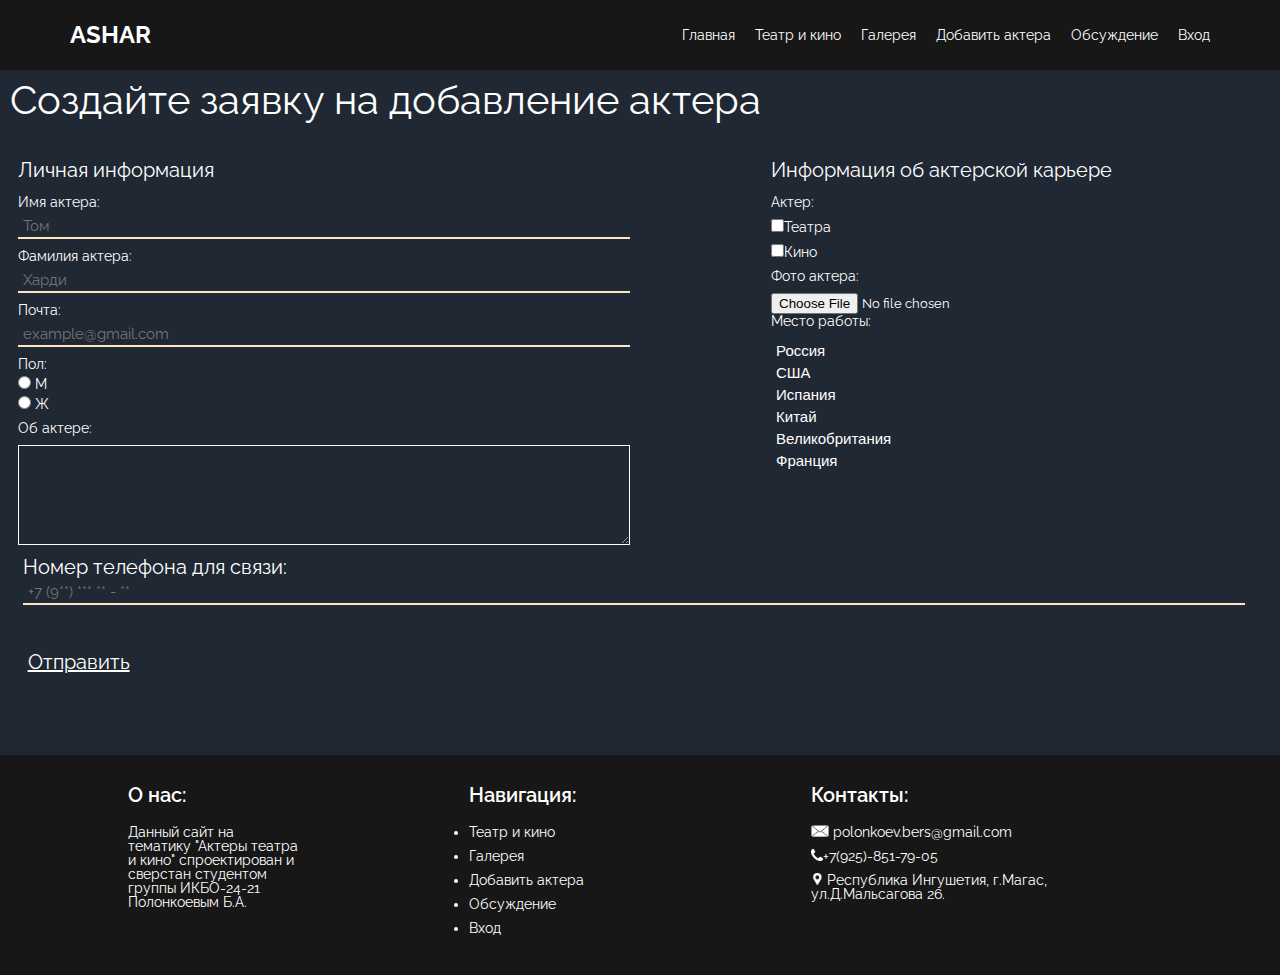
==== commit 31467ec4: "1234" ====
--- a/addActor.html
+++ b/addActor.html
@@ -88,7 +88,6 @@
                                 <option value="USA">США</option>
                                 <option value="Spain">Испания</option>
                                 <option value="china">Китай</option>
-                                <option value="india">Индия</option>
                                 <option value="UK">Великобритания</option>
                                 <option value="France">Франция</option>
                             </select>
--- a/css/style1.css
+++ b/css/style1.css
@@ -11,14 +11,14 @@
 
 
 header{
-    position: fixed;
+    position:absolute;
     top: 0;
     left: 0;
     width: 100%;
     z-index: 10;
     min-height: 70px;
     max-height: 3vh;
-    background-color: #171717;
+    background-color: rgb(23, 23, 23);
     margin-bottom: 70px;
 }
 
@@ -286,13 +286,13 @@
 
 .main__img{
     width: 100%;
-    height: 105vh;
-}
+    height: 100vh;
+}
+
 
 .header__img{
     width: 100%;
     height: 100%;
-
 }
 
 
@@ -339,7 +339,7 @@
     padding: 20px;
     border: hidden;
     border-radius: 10px;   
-    background-color: #253345;
+    background-color: #415a77;
     display: grid;
     grid-template-columns: 1fr 1fr;
     grid-template-rows: 90px auto;
@@ -616,12 +616,12 @@
 
     .menu__body::before{
         content:"";
-        position: fixed;
+        position: absolute;
         width: 100%;
         top: 0;
         left: 0;
         height: 70px;
-        background-color: red;
+        background-color: rgb(23, 23, 23);
 
         z-index: 5;
     }
@@ -647,7 +647,7 @@
         min-height: 65vh;
         /* flex-direction: column; */
         flex-wrap: wrap;
-        width: 100vw;
+        width: 100%;
         padding-bottom: 30px;
         padding-top: 30px;
     }
@@ -659,7 +659,7 @@
 
 
     .about__actor{
-        width: 100vw;
+        width:auto;
         display: flex;
         flex-direction: column;
         text-align: center;
--- a/css/form.css
+++ b/css/form.css
@@ -25,8 +25,9 @@
 
 .form1 select{
 	background-color:#A69271;
+	background:none;
 	color: black;
-	border-color: bisque;
+	/* border-color: bisque; */
 	border-radius: 0;
 	border-width: 2px;
 	color: white;
@@ -38,10 +39,15 @@
 }
 
 .form1 select option:checked{
-	background-color: #008080;
+
+	border: solid white 1px;
+	background:none;
+
+
+
 	margin: 1px;
 
-	color: black;
+	color: #fff;
 
 }
 .form1 .block3{
@@ -57,11 +63,22 @@
 	margin-top: 20px;
 	margin-bottom: 30px;
 	height: 30px;
-	width: 100px;
-	background-color: bisque;
-	border-style: none;
-	border-radius: 3px;
-}
+	min-width: 100px;
+	/* background-color: bisque; */
+	color: #fff;
+	font-size: 20px;
+	background:none;
+	text-decoration: underline;
+	margin-top: 40px;
+	/* border: solid #fff 1px; */
+	padding: 5px;
+}
+
+.form1 .block3 button:hover{
+	background-color: rgba(255, 255, 255,0.2);
+	transition-duration: .5s;
+}
+
 .form1 .block1,
 .form1 .block2{
 	width: 90%;
@@ -119,6 +136,7 @@
 	border: none;
 	border-bottom: 2px solid bisque;
 	background-color:#A69271;
+	background:none;
 	color: white;
 	transition: 0.5s;
 	height: 25px;
@@ -130,7 +148,9 @@
 {
 	border: none;
 	border-bottom: 2px solid bisque;
-	background-color:#A69271;
+	/* background-color:#A69271;
+	 */
+	 background:none;
 	color: white;
 	transition: 0.7s;
 	height: 25px;
@@ -148,18 +168,24 @@
 .form1 textarea{
 	width: 90%;
 	height: 100px;
-	background-color:#A69271;
+	/* background-color:#A69271; */
+	background:none;
 	border-color: bisque;
 	border-width: 2px;
 	color: white;
 	transition: 0.7s;
+	border: solid #fff 1px;
+	padding: 5px;
+	font-size: 15px;
+	margin-top: 10px;
 
 }
 .form1 textarea:focus{
 	
-	background-color: bisque;
+	/* background-color: bisque; */
 	border-width: 2px;
-	color: black;
+	background-color: rgba(255, 255, 255,0.2);
+	/* color: black; */
 
 
 }
@@ -170,6 +196,7 @@
 .form1 input[type="email"]{
 	font-size: 15px;
 	padding: 5px;
+	color: #fff;
 }
 
 .form1 input[type="tel"]:focus,
@@ -179,20 +206,23 @@
 {
 	border: none;
 	border-bottom: 2px solid bisque;
-	background-color:#A69271;
-	color: black;
-}
-@media (max-width: 1001px) and (min-width: 770px){
+	background-color: rgba(255, 255, 255,0.2);
+	/* background-color:#A69271; */
+	/* color: black; */
+}
+@media (max-width: 1001px) {
+
+
+	.content fieldset{
+		margin-bottom: 30px;
+	}
+
 	.form1{
 		
-		grid-template-columns: 47% 47% ;
-	}
-	.content1{
-		grid-template-columns: 1fr 1fr;
-		grid-template-rows: auto auto;
-		grid-template-areas: "log not" "nav nav" ;
-
-	}
+		display: flex;
+		flex-direction: column;
+	}
+
 	aside{
 		font-size: 23px;
 	}
@@ -202,21 +232,12 @@
 	.notif{
 		grid-area: notif;
 	}
-	.content{
-		
-		grid-area: nav;
-		width: 97%;
-
-	}
-	.content div{
-		margin-left: 50%;
-		width: 555px;
-		transform: translateX(-50%);
-	}
+
 }
 
 .content{
-    padding: 30px;
+	margin-top: 70px;
+    padding: 10px;
 }
 
 .content h2{
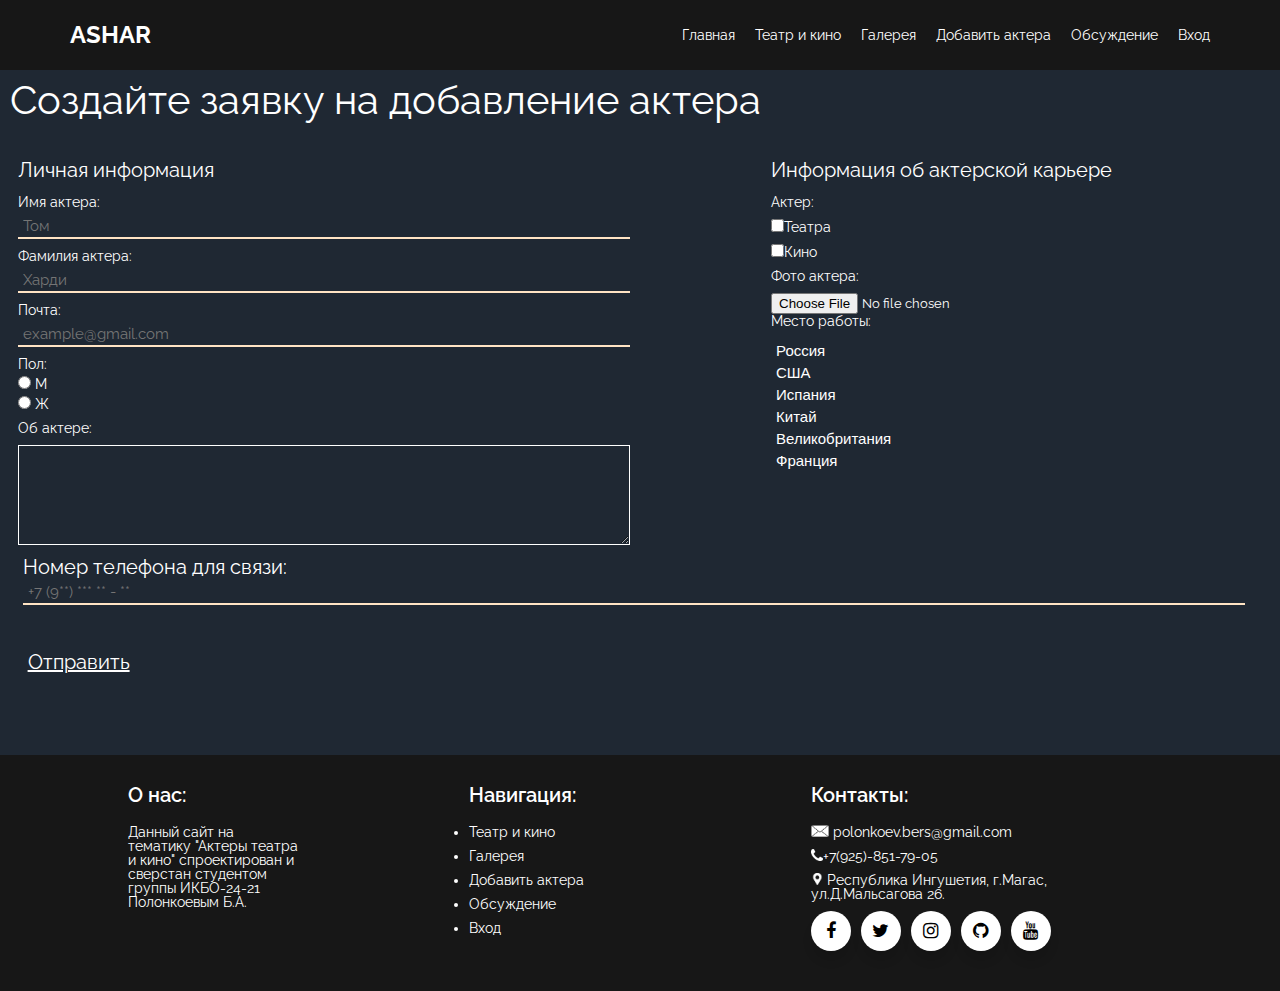
==== commit 2fbbf16e: "12312312" ====
--- a/addActor.html
+++ b/addActor.html
@@ -9,6 +9,10 @@
     <link rel="stylesheet" href="css/reset1.css">
     <link rel="stylesheet" href="css/style1.css">
     <link rel="stylesheet" href="css/form.css">
+
+    
+    <link rel="stylesheet" href="https://stackpath.bootstrapcdn.com/font-awesome/4.7.0/css/font-awesome.min.css" integrity="sha384-wvfXpqpZZVQGK6TAh5PVlGOfQNHSoD2xbE+QkPxCAFlNEevoEH3Sl0sibVcOQVnN" crossorigin="anonymous">
+    <link rel="stylesheet" href="https://cdnjs.cloudflare.com/ajax/libs/font-awesome/4.7.0/css/font-awesome.css" integrity="sha512-5A8nwdMOWrSz20fDsjczgUidUBR8liPYU+WymTZP1lmY9G6Oc7HlZv156XqnsgNUzTyMefFTcsFH/tnJE/+xBg==" crossorigin="anonymous" referrerpolicy="no-referrer" />
     <title>Ad actor:</title>
 </head>
 
@@ -23,9 +27,9 @@
             </div>
             <nav class="menu__body">
                 <ul class="menu__list">
-                    <li><a data-goto="" href="preindex.html" class="menu__link">Главная</a></li>
+                    <li><a data-goto="" href="index.html" class="menu__link">Главная</a></li>
 
-                    <li><a data-goto=".content__h1.movies" href="index.html" class="menu__link">Театр и кино</a></li>
+                    <li><a data-goto=".content__h1.movies" href="kino.html" class="menu__link">Театр и кино</a></li>
                     <li><a data-goto=" " href="gallery.html" class="menu__link">Галерея</a></li>
                     <li><a data-goto=" " href="addActor.html" class="menu__link">Добавить актера</a></li>
                     <li><a data-goto=" " href="discussion.html" class="menu__link">Обсуждение</a></li>
@@ -139,6 +143,28 @@
                             26.
                         </a>
                     </div>
+                    <ul class="wrapper">
+                        <li class="icon facebook">
+                          <span class="tooltip">Facebook</span>
+                          <span><i class="fa fa-facebook-f"></i></span>
+                        </li>
+                        <li class="icon twitter">
+                          <span class="tooltip">Twitter</span>
+                          <span><i class="fa fa-twitter"></i></span>
+                        </li>
+                        <li class="icon instagram">
+                          <span class="tooltip">Instagram</span>
+                          <span><i class="fa fa-instagram"></i></span>
+                        </li>
+                        <li class="icon github">
+                          <span class="tooltip">Github</span>
+                          <span><i class="fa fa-github"></i></span>
+                        </li>
+                        <li class="icon youtube">
+                          <span class="tooltip">Youtube</span>
+                          <span><i class="fa fa-youtube"></i></span>
+                        </li>
+                      </ul>
                 </div>
                 <div class="adress"></div>
 
--- a/css/style1.css
+++ b/css/style1.css
@@ -1,4 +1,5 @@
 @import url('https://fonts.googleapis.com/css2?family=Raleway:ital,wght@1,500&display=swap');
+@import url("https://fonts.googleapis.com/css2?family=Poppins&display=swap");
 
 body{
     font-family: 'Raleway', sans-serif;
@@ -72,6 +73,116 @@
 .footer .item{
     margin-bottom: 10px;
 }
+
+/*
+    Auther: Abdelrhman Said
+*/
+
+.footer  *:focus,
+.footer  *:active {
+  outline: none !important;
+  -webkit-tap-highlight-color: transparent;
+}
+
+.footer  .wrapper {
+    /* margin-top: 20px; */
+  display: inline-flex;
+  list-style: none;
+}
+
+.footer  .wrapper .icon {
+    color: black;
+  position: relative;
+  background: #ffffff;
+  border-radius: 50%;
+  /* padding: 15px; */
+  margin-right: 10px;
+  width: 40px;
+  height: 40px;
+  font-size: 18px;
+  display: flex;
+  justify-content: center;
+  align-items: center;
+  flex-direction: column;
+  box-shadow: 0 10px 10px rgba(0, 0, 0, 0.1);
+  cursor: pointer;
+  transition: all 0.2s cubic-bezier(0.68, -0.55, 0.265, 1.55);
+  /* font-size: 5px; */
+}
+
+.footer  .wrapper .tooltip {
+  position: absolute;
+  top: 0;
+  font-size: 14px;
+  background: #ffffff;
+  color: #ffffff;
+  padding: 5px 8px;
+  border-radius: 5px;
+  box-shadow: 0 10px 10px rgba(0, 0, 0, 0.1);
+  opacity: 0;
+  pointer-events: none;
+  transition: all 0.3s cubic-bezier(0.68, -0.55, 0.265, 1.55);
+}
+
+.footer  .wrapper .tooltip::before {
+  position: absolute;
+  content: "";
+  height: 8px;
+  width: 8px;
+  background: #ffffff;
+  bottom: -3px;
+  left: 50%;
+  transform: translate(-50%) rotate(45deg);
+  transition: all 0.3s cubic-bezier(0.68, -0.55, 0.265, 1.55);
+}
+
+/* .footer  .wrapper .icon:hover .tooltip {
+  top: -33px;
+  opacity: 1;
+  visibility: visible;
+  pointer-events: auto;
+} */
+
+.footer .wrapper .icon:hover span,
+.footer  .wrapper .icon:hover .tooltip {
+  text-shadow: 0px -1px 0px rgba(0, 0, 0, 0.1);
+}
+
+.footer  .wrapper .facebook:hover,
+.footer  .wrapper .facebook:hover .tooltip,
+.footer  .wrapper .facebook:hover .tooltip::before {
+  background: #1877F2;
+  color: #ffffff;
+}
+
+.footer  .wrapper .twitter:hover,
+.footer  .wrapper .twitter:hover .tooltip,
+.footer  .wrapper .twitter:hover .tooltip::before {
+  background: #1DA1F2;
+  color: #ffffff;
+}
+
+.footer  .wrapper .instagram:hover,
+.footer  .wrapper .instagram:hover .tooltip,
+.footer  .wrapper .instagram:hover .tooltip::before {
+  background: #E4405F;
+  color: #ffffff;
+}
+
+.footer  .wrapper .github:hover,
+.footer  .wrapper .github:hover .tooltip,
+.footer  .wrapper .github:hover .tooltip::before {
+  background: #333333;
+  color: #ffffff;
+}
+
+.footer  .wrapper .youtube:hover,
+.footer  .wrapper .youtube:hover .tooltip,
+.footer  .wrapper .youtube:hover .tooltip::before {
+  background: #CD201F;
+  color: #ffffff;
+}
+
 .menu__list > li{
     position: relative;
     margin: 0px 0px 0px 20px;
@@ -812,7 +923,7 @@
 
 .interlayer{
     width: 100%;
-    height: 40vh;
-}
-
-
+    height: 15vh;
+}
+
+
